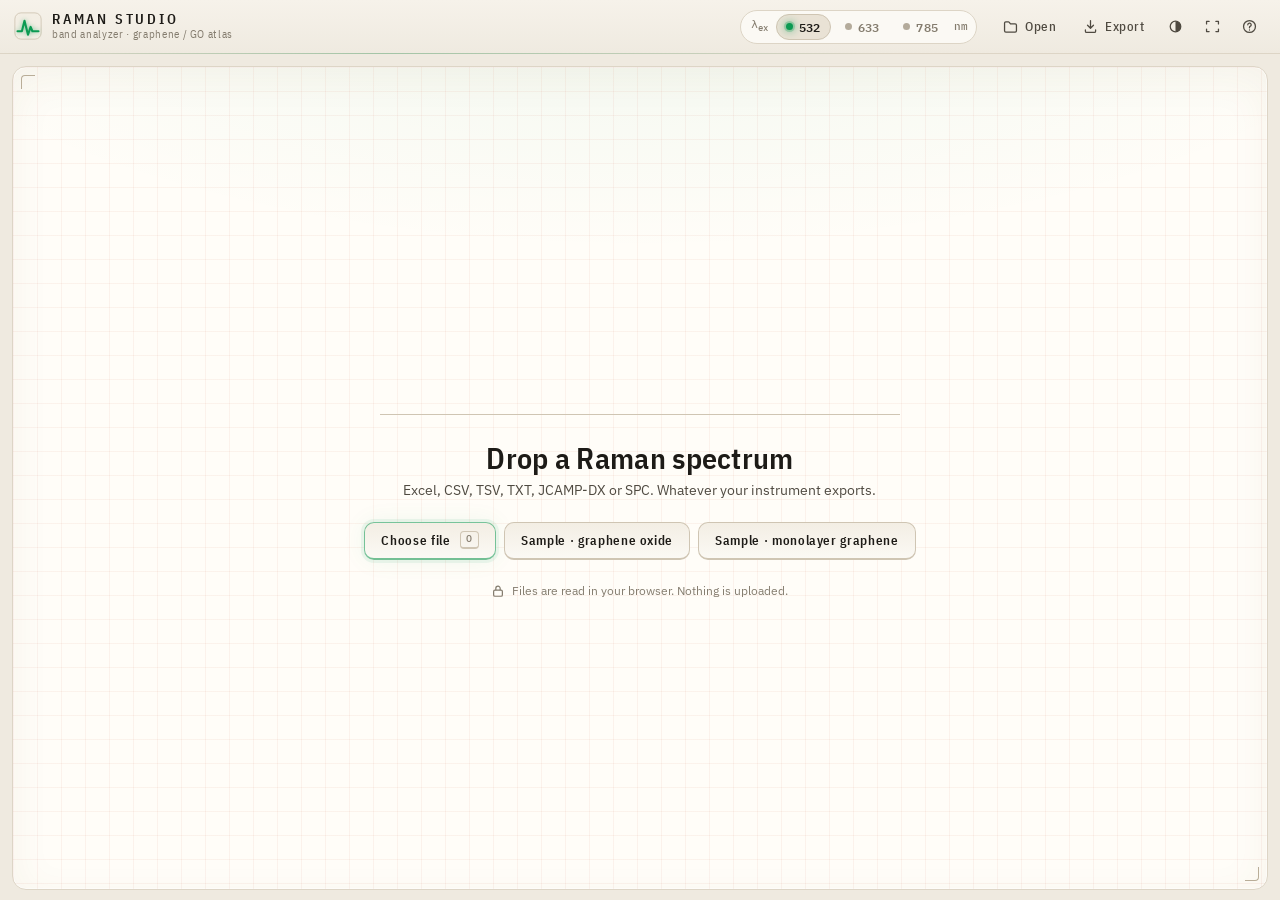
==== index.html @ 3c41d23c "Add the instrument UI: plot, signal chain, atlas panels, exports - Canvas traces with an SVG overlay" ====
<!doctype html>
<html lang="en" data-theme="dark" data-laser="532">
<head>
<meta charset="utf-8">
<meta name="viewport" content="width=device-width, initial-scale=1, viewport-fit=cover">
<title>Raman Studio</title>
<meta name="description" content="Drop in a Raman spectrum, clean it, detect peaks and label them from the graphene / graphene-oxide band atlas. Runs entirely in your browser.">
<meta name="theme-color" content="#07090c">
<link rel="icon" href="data:image/svg+xml,%3Csvg xmlns='http://www.w3.org/2000/svg' viewBox='0 0 32 32'%3E%3Crect width='32' height='32' rx='7' fill='%2307090c'/%3E%3Cpath d='M4 22h5l3-12 4 16 3-9 2 5h7' fill='none' stroke='%234dff9a' stroke-width='2.4' stroke-linejoin='round' stroke-linecap='round'/%3E%3C/svg%3E">
<link rel="preconnect" href="https://fonts.googleapis.com">
<link rel="preconnect" href="https://fonts.gstatic.com" crossorigin>
<link rel="stylesheet" href="https://fonts.googleapis.com/css2?family=IBM+Plex+Mono:wght@400;500;600&family=IBM+Plex+Sans+Condensed:wght@400;500;600;700&family=IBM+Plex+Sans:ital,wght@0,400;0,500;0,600;1,400&display=swap">
<link rel="stylesheet" href="css/tokens.css">
<link rel="stylesheet" href="css/app.css">
<link rel="stylesheet" href="css/print.css">
</head>
<body>
<div class="app" id="app">

  <!-- ============ instrument bezel ============ -->
  <header class="bezel">
    <div class="brand">
      <svg class="brand-mark" viewBox="0 0 32 32" aria-hidden="true"><rect x="1" y="1" width="30" height="30" rx="7"/><path d="M4 22h5l3-12 4 16 3-9 2 5h7"/></svg>
      <div class="brand-text"><span class="brand-name">Raman Studio</span><span class="brand-sub">band analyzer · graphene / GO atlas</span></div>
    </div>

    <div class="spectrum-switch" id="spectrumSwitch" hidden>
      <button class="chip" id="spectrumChip" aria-haspopup="listbox" aria-expanded="false">
        <span class="chip-dot"></span><span class="chip-name" id="spectrumName">—</span><span class="chip-count" id="spectrumCount"></span><svg class="chev" viewBox="0 0 10 6"><path d="M1 1l4 4 4-4"/></svg>
      </button>
      <div class="menu" id="spectrumMenu" role="listbox" hidden></div>
    </div>

    <div class="bezel-right">
      <div class="laser" role="radiogroup" aria-label="Excitation laser">
        <span class="laser-cap">λ<sub>ex</sub></span>
        <button class="laser-key" role="radio" data-nm="532" aria-checked="true" title="532 nm (key 1)"><i></i>532</button>
        <button class="laser-key" role="radio" data-nm="633" aria-checked="false" title="633 nm (key 2)"><i></i>633</button>
        <button class="laser-key" role="radio" data-nm="785" aria-checked="false" title="785 nm (key 3)"><i></i>785</button>
        <span class="laser-unit">nm</span>
      </div>
      <div class="tools">
        <button class="tool" id="bOpen" title="Open file (O)"><svg viewBox="0 0 20 20"><path d="M3 6.5V15a1.5 1.5 0 0 0 1.5 1.5h11A1.5 1.5 0 0 0 17 15V8.5A1.5 1.5 0 0 0 15.5 7H10L8.3 4.8a1 1 0 0 0-.8-.3H4.5A1.5 1.5 0 0 0 3 6z"/></svg><span>Open</span></button>
        <div class="tool-wrap">
          <button class="tool" id="bExport" aria-haspopup="menu" aria-expanded="false" title="Export"><svg viewBox="0 0 20 20"><path d="M10 3v9m0 0l-3.5-3.5M10 12l3.5-3.5M4 14v1.5A1.5 1.5 0 0 0 5.5 17h9a1.5 1.5 0 0 0 1.5-1.5V14"/></svg><span>Export</span></button>
          <div class="menu menu-right" id="exportMenu" role="menu" hidden>
            <button role="menuitem" data-export="png">Figure · PNG <kbd>3×</kbd></button>
            <button role="menuitem" data-export="svg">Figure · SVG <kbd>vector</kbd></button>
            <hr>
            <button role="menuitem" data-export="peaks">Peak table · CSV</button>
            <button role="menuitem" data-export="fit">Fit parameters · CSV</button>
            <button role="menuitem" data-export="spectrum">Processed spectrum · CSV</button>
            <hr>
            <button role="menuitem" data-export="report">Printable report…</button>
            <button role="menuitem" data-export="project">Save project · JSON <kbd>Ctrl S</kbd></button>
            <button role="menuitem" data-export="openproject">Open project…</button>
          </div>
        </div>
        <button class="tool icon" id="bTheme" title="Light / dark (T)"><svg viewBox="0 0 20 20"><circle cx="10" cy="10" r="6.2"/><path d="M10 3.8a6.2 6.2 0 0 1 0 12.4z" class="fill"/></svg></button>
        <button class="tool icon" id="bPresent" title="Presentation mode (P)"><svg viewBox="0 0 20 20"><path d="M3 7V4h3M17 7V4h-3M3 13v3h3M17 13v3h-3"/></svg></button>
        <button class="tool icon" id="bHelp" title="Keyboard shortcuts (?)"><svg viewBox="0 0 20 20"><circle cx="10" cy="10" r="7"/><path d="M8 8a2 2 0 1 1 2.7 1.9c-.5.2-.7.6-.7 1.1v.5M10 14v.2"/></svg></button>
      </div>
    </div>
  </header>

  <!-- ============ main stage ============ -->
  <main class="stage">
    <section class="scope" id="scope" aria-label="Spectrum plot">
      <div class="scope-frame">
        <div class="readout" id="readout" aria-live="off">
          <span class="ro-k">x</span><span class="ro-v" id="roX">—</span><span class="ro-u">cm⁻¹</span>
          <span class="ro-sep"></span>
          <span class="ro-k">y</span><span class="ro-v" id="roY">—</span>
          <span class="ro-sep"></span>
          <span class="ro-band" id="roBand"></span>
        </div>
        <div class="view-modes" id="viewModes" hidden>
          <div class="seg" role="radiogroup" aria-label="Trace view">
            <button data-display="processed" aria-checked="true" role="radio" title="Processed spectrum">Processed</button>
            <button data-display="raw" aria-checked="false" role="radio" title="Raw spectrum with baseline and removed spikes (B)">Raw + baseline</button>
            <button data-display="both" aria-checked="false" role="radio" title="Raw and processed, stacked (C)">Compare</button>
          </div>
          <div class="seg" id="stackModes" role="radiogroup" aria-label="Multiple spectra" hidden>
            <button data-stack="single" aria-checked="true" role="radio">Single</button>
            <button data-stack="overlay" aria-checked="false" role="radio">Overlay</button>
            <button data-stack="stacked" aria-checked="false" role="radio">Stacked</button>
          </div>
        </div>
        <div class="plot-host" id="plotHost"></div>
        <div class="minimap-host" id="minimapHost" hidden></div>

        <!-- empty state / drop zone -->
        <div class="dropzone" id="dropzone">
          <div class="dz-inner">
            <div class="dz-beam" aria-hidden="true"><span></span></div>
            <h1 class="dz-title">Drop a Raman spectrum</h1>
            <p class="dz-sub">Excel, CSV, TSV, TXT, JCAMP-DX or SPC. Whatever your instrument exports.</p>
            <div class="dz-actions">
              <button class="key key-primary" id="dzOpen">Choose file<kbd>O</kbd></button>
              <button class="key" id="dzSampleGO">Sample · graphene oxide</button>
              <button class="key" id="dzSampleMono">Sample · monolayer graphene</button>
            </div>
            <p class="dz-privacy"><svg viewBox="0 0 16 16" aria-hidden="true"><rect x="3" y="7" width="10" height="7" rx="1.5"/><path d="M5.5 7V5a2.5 2.5 0 0 1 5 0v2"/></svg>Files are read in your browser. Nothing is uploaded.</p>
          </div>
        </div>
        <div class="drop-veil" id="dropVeil" hidden><div>Release to load spectrum</div></div>
        <div class="busy" id="busy" hidden><span></span><em id="busyText">Working…</em></div>
      </div>

      <!-- signal chain -->
      <nav class="chain" id="chain" aria-label="Processing chain" hidden></nav>
    </section>

    <!-- ============ side deck ============ -->
    <aside class="deck" id="deck" hidden>
      <div class="deck-tabs" role="tablist">
        <button role="tab" data-tab="peaks" aria-selected="true">Peaks</button>
        <button role="tab" data-tab="ratios" aria-selected="false">Ratios</button>
        <button role="tab" data-tab="read" aria-selected="false">Read</button>
        <button role="tab" data-tab="fit" aria-selected="false">Fit</button>
        <button role="tab" data-tab="band" aria-selected="false">Band</button>
      </div>
      <div class="deck-body">
        <section class="pane" data-pane="peaks" id="panePeaks"></section>
        <section class="pane" data-pane="ratios" id="paneRatios" hidden></section>
        <section class="pane" data-pane="read" id="paneRead" hidden></section>
        <section class="pane" data-pane="fit" id="paneFit" hidden></section>
        <section class="pane" data-pane="band" id="paneBand" hidden></section>
      </div>
    </aside>
  </main>

  <!-- presentation caption -->
  <div class="caption" id="caption" hidden></div>
</div>

<!-- dialogs -->
<dialog class="dialog" id="mapDialog" aria-labelledby="mapTitle"></dialog>
<dialog class="dialog" id="helpDialog" aria-labelledby="helpTitle"></dialog>
<div class="toast" id="toast" role="status" aria-live="polite"></div>

<!-- printable report (hidden on screen) -->
<article class="report" id="report" aria-hidden="true"></article>

<input type="file" id="fileInput" accept=".csv,.tsv,.txt,.dat,.asc,.xlsx,.xls,.jdx,.dx,.jcamp,.spc" multiple hidden>
<input type="file" id="projectInput" accept=".json" hidden>
<noscript><p style="padding:2rem;font:16px system-ui">Raman Studio needs JavaScript.</p></noscript>
<script type="module" src="js/main.js"></script>
</body>
</html>
---- css/tokens.css ----
/* Raman Studio — design tokens.
   Two themes: "phosphor" (dark, default) and "chart recorder" (light, paper).
   The accent colour follows the selected excitation laser, so the whole
   instrument visibly re-tunes when you switch lines: 532 green, 633 HeNe red,
   785 near-IR (invisible, so shown as crimson). */

:root {
  --font-ui: "IBM Plex Sans Condensed", "Roboto Condensed", "Arial Narrow", system-ui, sans-serif;
  --font-body: "IBM Plex Sans", system-ui, -apple-system, "Segoe UI", Roboto, sans-serif;
  --font-mono: "IBM Plex Mono", ui-monospace, "Cascadia Mono", Consolas, monospace;

  --scale: 1;                 /* presentation mode raises this */
  --radius: 10px;
  --radius-s: 6px;
  --ease: cubic-bezier(.2, .7, .2, 1);
  --ease-snap: cubic-bezier(.3, 1.4, .5, 1);

  /* laser lines (dark theme values) */
  --l532: #4dff9a;
  --l633: #ff5b3a;
  --l785: #ff3f86;
}

/* ---------- phosphor (dark) ---------- */
:root, :root[data-theme="dark"] {
  color-scheme: dark;
  --bg: #07090c;
  --bezel: #0b0e13;
  --panel: #0e1218;
  --panel-2: #131922;
  --panel-3: #1a222d;
  --scope: #05070a;
  --line: #1c2430;
  --line-2: #273241;
  --line-3: #364457;
  --ink: #e7edf3;
  --ink-2: #a3b0bd;
  --ink-3: #66727f;
  --ink-4: #3e4955;
  --grid-major: rgba(160, 185, 210, .085);
  --grid-minor: rgba(160, 185, 210, .035);
  --axis: #4a5767;
  --tick-text: #7b8896;
  --raw: #7f8b98;
  --baseline: #c6a15b;
  --spike: #ff4f6d;
  --fit: #ffc35a;          /* deconvolution-resolved bands */
  --fit-env: #f2f5f8;      /* fit envelope */
  --unassigned: #8b97a4;
  --region: #5fd3c4;       /* non-lattice regions (sp³ C–H) */
  --ok: #45d39a;
  --warn: #ffb547;
  --bad: #ff5f6d;
  --shadow: 0 10px 40px rgba(0, 0, 0, .55), 0 1px 0 rgba(255, 255, 255, .03) inset;
  --glass: rgba(11, 14, 19, .82);
}

/* ---------- chart recorder (light) ---------- */
:root[data-theme="light"] {
  color-scheme: light;
  --l532: #0b9a52;
  --l633: #d63a1c;
  --l785: #c4155b;
  --bg: #efeae0;
  --bezel: #f6f2ea;
  --panel: #fbf9f4;
  --panel-2: #f3eee4;
  --panel-3: #e9e2d5;
  --scope: #fffdf8;
  --line: #ddd5c6;
  --line-2: #cfc5b3;
  --line-3: #b9ad98;
  --ink: #1d1b17;
  --ink-2: #4f4a41;
  --ink-3: #847c6e;
  --ink-4: #b4ab9b;
  --grid-major: rgba(205, 95, 70, .16);   /* recorder-paper red grid */
  --grid-minor: rgba(205, 95, 70, .065);
  --axis: #6f6658;
  --tick-text: #6f6658;
  --raw: #8c8476;
  --baseline: #a8741b;
  --spike: #d81b45;
  --fit: #b86e00;
  --fit-env: #1d1b17;
  --unassigned: #7a7366;
  --region: #0f8b7d;
  --ok: #138a5a;
  --warn: #b26a00;
  --bad: #c62839;
  --shadow: 0 10px 30px rgba(60, 45, 20, .14), 0 1px 0 rgba(255, 255, 255, .6) inset;
  --glass: rgba(251, 249, 244, .88);
}

/* the active laser line → accent */
:root[data-laser="532"] { --laser: var(--l532); }
:root[data-laser="633"] { --laser: var(--l633); }
:root[data-laser="785"] { --laser: var(--l785); }
:root {
  --laser-soft: color-mix(in srgb, var(--laser) 16%, transparent);
  --laser-faint: color-mix(in srgb, var(--laser) 7%, transparent);
  --laser-line: color-mix(in srgb, var(--laser) 55%, transparent);
  --laser-ink: color-mix(in srgb, var(--laser) 78%, var(--ink));
}

/* presentation: projector-grade contrast and size */
:root.present {
  --scale: 1.45;
  --bg: #000;
  --scope: #000;
  --grid-major: rgba(200, 215, 230, .12);
  --grid-minor: rgba(200, 215, 230, .045);
  --ink-2: #c8d2dc;
  --tick-text: #b4c0cc;
}
:root.present[data-theme="light"] {
  --bg: #fff;
  --scope: #fff;
  --grid-major: rgba(205, 95, 70, .2);
  --ink-2: #2b2822;
  --tick-text: #2b2822;
}
---- css/app.css ----
/* Raman Studio — layout and components. */

*, *::before, *::after { box-sizing: border-box; }
html, body { height: 100%; margin: 0; }
body {
  background: var(--bg);
  color: var(--ink);
  font: calc(13px * var(--scale)) / 1.45 var(--font-body);
  -webkit-font-smoothing: antialiased;
  overflow: hidden;
}
button, input, select, textarea { font: inherit; color: inherit; }
button { cursor: pointer; }
[hidden] { display: none !important; }
kbd {
  font: 500 10px/1 var(--font-mono);
  padding: 2px 5px 3px;
  border: 1px solid var(--line-2);
  border-bottom-width: 2px;
  border-radius: 4px;
  color: var(--ink-3);
  background: var(--panel-2);
}
svg { display: block; }
:focus-visible { outline: 2px solid var(--laser); outline-offset: 2px; }
::selection { background: var(--laser-soft); }

.app {
  height: 100dvh;
  display: grid;
  grid-template-rows: auto 1fr;
  min-height: 0;
}

/* ===================== bezel (top bar) ===================== */
.bezel {
  display: flex;
  align-items: center;
  gap: 18px;
  padding: 0 14px;
  height: calc(54px * var(--scale));
  background: linear-gradient(180deg, var(--bezel), var(--bg));
  border-bottom: 1px solid var(--line);
  position: relative;
  z-index: 20;
}
.bezel::after { /* hairline glint, like a machined edge */
  content: ""; position: absolute; left: 0; right: 0; bottom: -1px; height: 1px;
  background: linear-gradient(90deg, transparent, var(--laser-line) 30%, transparent 70%);
  opacity: .5;
}
.brand { display: flex; align-items: center; gap: 10px; min-width: 0; }
.brand-mark { width: calc(28px * var(--scale)); height: calc(28px * var(--scale)); flex: none; }
.brand-mark rect { fill: var(--panel-2); stroke: var(--line-2); }
.brand-mark path { fill: none; stroke: var(--laser); stroke-width: 2.4; stroke-linejoin: round; stroke-linecap: round;
  filter: drop-shadow(0 0 3px var(--laser-line)); transition: stroke .4s var(--ease); }
.brand-text { display: flex; flex-direction: column; line-height: 1.1; min-width: 0; }
.brand-name { font: 600 calc(14px * var(--scale)) / 1.1 var(--font-ui); letter-spacing: .2em; text-transform: uppercase; }
.brand-sub { font: 400 calc(11px * var(--scale)) / 1.2 var(--font-ui); color: var(--ink-3); letter-spacing: .06em; white-space: nowrap; }

.spectrum-switch { position: relative; min-width: 0; flex: 0 1 auto; }
.chip {
  display: flex; align-items: center; gap: 8px; max-width: 44vw;
  height: 32px; padding: 0 10px 0 12px;
  border: 1px solid var(--line-2); border-radius: 999px;
  background: var(--panel); color: var(--ink);
  font: 500 12.5px/1 var(--font-ui); letter-spacing: .02em;
}
.chip:hover { border-color: var(--line-3); }
.chip-dot { width: 7px; height: 7px; border-radius: 50%; background: var(--laser); box-shadow: 0 0 8px var(--laser); flex: none; }
.chip-name { overflow: hidden; text-overflow: ellipsis; white-space: nowrap; }
.chip-count { color: var(--ink-3); font-family: var(--font-mono); font-size: 11px; }
.chev { width: 10px; height: 6px; fill: none; stroke: var(--ink-3); stroke-width: 1.5; flex: none; }

.bezel-right { margin-left: auto; display: flex; align-items: center; gap: 14px; }

/* laser selector: three keys with LEDs */
.laser {
  display: flex; align-items: center; gap: 4px;
  padding: 3px 8px 3px 10px; height: 34px;
  border: 1px solid var(--line); border-radius: 999px; background: var(--panel);
}
.laser-cap, .laser-unit { font: 500 11px/1 var(--font-mono); color: var(--ink-3); }
.laser-cap { margin-right: 4px; }
.laser-unit { margin-left: 2px; }
.laser-key {
  display: inline-flex; align-items: center; gap: 6px;
  height: 26px; padding: 0 9px; border: 1px solid transparent; border-radius: 999px;
  background: transparent; color: var(--ink-3);
  font: 600 12px/1 var(--font-mono); letter-spacing: .02em;
  transition: color .2s, background .2s, border-color .2s;
}
.laser-key i { width: 7px; height: 7px; border-radius: 50%; background: var(--ink-4); transition: background .3s, box-shadow .3s; }
.laser-key[data-nm="532"] { --k: var(--l532); }
.laser-key[data-nm="633"] { --k: var(--l633); }
.laser-key[data-nm="785"] { --k: var(--l785); }
.laser-key:hover { color: var(--ink); }
.laser-key[aria-checked="true"] { color: var(--ink); background: var(--panel-3); border-color: var(--line-2); }
.laser-key[aria-checked="true"] i { background: var(--k); box-shadow: 0 0 0 2px color-mix(in srgb, var(--k) 25%, transparent), 0 0 10px var(--k); }

.tools { display: flex; align-items: center; gap: 4px; }
.tool-wrap { position: relative; }
.tool {
  display: inline-flex; align-items: center; gap: 6px; height: 32px; padding: 0 10px;
  border: 1px solid transparent; border-radius: 8px; background: transparent; color: var(--ink-2);
  font: 500 12.5px/1 var(--font-ui); letter-spacing: .04em;
}
.tool svg { width: 17px; height: 17px; fill: none; stroke: currentColor; stroke-width: 1.5; stroke-linecap: round; stroke-linejoin: round; }
.tool svg .fill { fill: currentColor; stroke: none; }
.tool:hover { color: var(--ink); background: var(--panel-2); border-color: var(--line); }
.tool.icon { padding: 0 7px; }
.tool[aria-pressed="true"] { color: var(--laser); }

.menu {
  position: absolute; top: calc(100% + 6px); left: 0; min-width: 240px; z-index: 50;
  padding: 6px; border: 1px solid var(--line-2); border-radius: 12px;
  background: var(--glass); backdrop-filter: blur(14px) saturate(1.2);
  box-shadow: var(--shadow);
  animation: pop .16s var(--ease);
}
.menu-right { left: auto; right: 0; }
.menu button {
  display: flex; align-items: center; justify-content: space-between; gap: 18px; width: 100%;
  padding: 8px 10px; border: 0; border-radius: 7px; background: transparent; text-align: left;
  font: 500 12.5px/1.2 var(--font-ui); letter-spacing: .02em; color: var(--ink);
}
.menu button:hover, .menu button:focus-visible { background: var(--panel-3); outline: none; }
.menu button[aria-selected="true"] { color: var(--laser); }
.menu button .sub { color: var(--ink-3); font: 400 11px var(--font-mono); }
.menu hr { border: 0; border-top: 1px solid var(--line); margin: 5px 4px; }
@keyframes pop { from { opacity: 0; transform: translateY(-4px) scale(.98); } }

/* ===================== stage ===================== */
.stage {
  display: grid;
  grid-template-columns: minmax(0, 1fr) minmax(330px, 400px);
  min-height: 0;
}
.stage:has(.deck[hidden]) { grid-template-columns: minmax(0, 1fr); }

.scope { display: flex; flex-direction: column; min-width: 0; min-height: 0; padding: 12px 12px 10px; gap: 10px; }
.scope-frame {
  position: relative; flex: 1; min-height: 260px;
  border: 1px solid var(--line); border-radius: 14px;
  background:
    radial-gradient(1200px 500px at 50% -20%, var(--laser-faint), transparent 70%),
    var(--scope);
  box-shadow: inset 0 0 0 1px rgba(255, 255, 255, .015), inset 0 30px 80px rgba(0, 0, 0, .25);
  overflow: hidden;
}
:root[data-theme="light"] .scope-frame { box-shadow: inset 0 0 0 1px rgba(255, 255, 255, .5), inset 0 10px 40px rgba(120, 90, 40, .06); }
/* viewfinder corner brackets */
.scope-frame::before, .scope-frame::after {
  content: ""; position: absolute; width: 14px; height: 14px; pointer-events: none; z-index: 3;
  border: 1.5px solid var(--line-3);
}
.scope-frame::before { top: 8px; left: 8px; border-right: 0; border-bottom: 0; border-top-left-radius: 4px; }
.scope-frame::after { bottom: 8px; right: 8px; border-left: 0; border-top: 0; border-bottom-right-radius: 4px; }

.plot-host { position: absolute; inset: 0; }
.plot-host canvas, .plot-host svg.overlay { position: absolute; inset: 0; width: 100%; height: 100%; }
.plot-host svg.overlay { overflow: visible; }
.plot-host.grab { cursor: grabbing; }

.readout {
  position: absolute; top: 12px; left: 64px; z-index: 4;
  display: flex; align-items: baseline; gap: 6px;
  padding: 5px 10px; border: 1px solid var(--line); border-radius: 8px;
  background: var(--glass); backdrop-filter: blur(8px);
  font: 500 calc(11.5px * var(--scale)) / 1 var(--font-mono); color: var(--ink-2);
  pointer-events: none; transition: opacity .2s;
}
.readout .ro-k { color: var(--ink-3); text-transform: uppercase; font-size: .85em; }
.readout .ro-v { color: var(--ink); min-width: 6ch; text-align: right; font-variant-numeric: tabular-nums; }
.readout .ro-u { color: var(--ink-3); }
.readout .ro-sep { width: 1px; align-self: stretch; background: var(--line-2); margin: 0 4px; }
.readout .ro-band { color: var(--laser-ink); font-family: var(--font-ui); font-weight: 600; letter-spacing: .04em; }
.readout .ro-band:empty { display: none; }
.readout:has(.ro-band:empty) .ro-sep:last-of-type { display: none; }

.view-modes { position: absolute; top: 10px; right: 12px; z-index: 4; display: flex; gap: 8px; }
.seg {
  display: flex; padding: 3px; gap: 2px;
  border: 1px solid var(--line); border-radius: 9px; background: var(--glass); backdrop-filter: blur(8px);
}
.seg button {
  border: 0; background: transparent; color: var(--ink-3);
  padding: 4px 9px; border-radius: 6px;
  font: 500 calc(11.5px * var(--scale)) / 1.1 var(--font-ui); letter-spacing: .04em;
}
.seg button:hover { color: var(--ink); }
.seg button[aria-checked="true"] { background: var(--panel-3); color: var(--ink); box-shadow: inset 0 -1.5px 0 var(--laser); }

.minimap-host {
  position: absolute; left: 64px; right: 18px; bottom: 6px; height: 26px; z-index: 4;
  border-radius: 6px; overflow: hidden;
}
.minimap-host canvas { width: 100%; height: 100%; display: block; cursor: pointer; }

/* ---------- empty state ---------- */
.dropzone {
  position: absolute; inset: 0; z-index: 5; display: grid; place-items: center; padding: 24px;
  background:
    linear-gradient(var(--grid-minor) 1px, transparent 1px) 0 0 / 24px 24px,
    linear-gradient(90deg, var(--grid-minor) 1px, transparent 1px) 0 0 / 24px 24px;
}
.dz-inner { text-align: center; max-width: 620px; }
.dz-beam { position: relative; height: 70px; margin: 0 auto 18px; width: min(520px, 80vw); }
.dz-beam::before { /* baseline */
  content: ""; position: absolute; left: 0; right: 0; bottom: 8px; height: 1px; background: var(--line-2);
}
.dz-beam span {
  position: absolute; inset: 0;
  background: var(--laser);
  -webkit-mask: url("data:image/svg+xml,%3Csvg xmlns='http://www.w3.org/2000/svg' viewBox='0 0 520 70' preserveAspectRatio='none'%3E%3Cpath d='M0 62 L60 61 L95 58 C110 56 116 30 122 30 C128 30 134 56 150 58 L190 57 C205 56 212 6 222 6 C232 6 238 56 252 57 L268 50 C276 46 280 40 284 40 C288 40 292 50 300 54 L360 58 C380 58 388 22 398 22 C408 22 416 58 436 59 L520 61' fill='none' stroke='black' stroke-width='2'/%3E%3C/svg%3E") center / 100% 100% no-repeat;
          mask: url("data:image/svg+xml,%3Csvg xmlns='http://www.w3.org/2000/svg' viewBox='0 0 520 70' preserveAspectRatio='none'%3E%3Cpath d='M0 62 L60 61 L95 58 C110 56 116 30 122 30 C128 30 134 56 150 58 L190 57 C205 56 212 6 222 6 C232 6 238 56 252 57 L268 50 C276 46 280 40 284 40 C288 40 292 50 300 54 L360 58 C380 58 388 22 398 22 C408 22 416 58 436 59 L520 61' fill='none' stroke='black' stroke-width='2'/%3E%3C/svg%3E") center / 100% 100% no-repeat;
  filter: drop-shadow(0 0 6px var(--laser));
  clip-path: inset(0 100% 0 0);
  animation: beam 3.2s var(--ease) infinite;
}
@keyframes beam {
  0% { clip-path: inset(0 100% 0 0); opacity: 1; }
  55% { clip-path: inset(0 0 0 0); opacity: 1; }
  85% { clip-path: inset(0 0 0 0); opacity: 0; }
  100% { clip-path: inset(0 100% 0 0); opacity: 0; }
}
.dz-title { margin: 0 0 6px; font: 600 calc(30px * var(--scale)) / 1.1 var(--font-ui); letter-spacing: .01em; }
.dz-sub { margin: 0 0 22px; color: var(--ink-2); font-size: calc(14px * var(--scale)); }
.dz-actions { display: flex; flex-wrap: wrap; gap: 8px; justify-content: center; }
.dz-privacy { margin: 22px 0 0; display: inline-flex; align-items: center; gap: 7px; color: var(--ink-3); font-size: 12px; }
.dz-privacy svg { width: 14px; height: 14px; fill: none; stroke: currentColor; stroke-width: 1.4; }

.key {
  display: inline-flex; align-items: center; gap: 10px;
  height: 38px; padding: 0 16px; border-radius: 10px;
  border: 1px solid var(--line-2); border-bottom-width: 2px;
  background: linear-gradient(180deg, var(--panel-2), var(--panel));
  color: var(--ink); font: 600 13px/1 var(--font-ui); letter-spacing: .05em;
  transition: transform .08s, border-color .2s, box-shadow .2s;
}
.key:hover { border-color: var(--line-3); }
.key:active { transform: translateY(1px); border-bottom-width: 1px; }
.key-primary { border-color: var(--laser-line); box-shadow: 0 0 0 3px var(--laser-faint), 0 0 24px var(--laser-faint); }
.key-primary:hover { border-color: var(--laser); }
.key kbd { background: transparent; }

.drop-veil {
  position: absolute; inset: 0; z-index: 30; display: grid; place-items: center;
  background: color-mix(in srgb, var(--scope) 70%, transparent);
  border: 2px dashed var(--laser); border-radius: 14px;
  font: 600 18px var(--font-ui); letter-spacing: .08em; text-transform: uppercase; color: var(--laser);
  backdrop-filter: blur(3px);
}
.busy {
  position: absolute; left: 50%; bottom: 46px; transform: translateX(-50%); z-index: 6;
  display: flex; align-items: center; gap: 10px; padding: 8px 14px;
  border: 1px solid var(--line-2); border-radius: 999px; background: var(--glass); backdrop-filter: blur(8px);
  font: 500 12px var(--font-ui); letter-spacing: .05em; color: var(--ink-2);
}
.busy span { width: 14px; height: 14px; border-radius: 50%; border: 2px solid var(--line-3); border-top-color: var(--laser); animation: spin .8s linear infinite; }
.busy em { font-style: normal; }
@keyframes spin { to { transform: rotate(360deg); } }

/* ===================== signal chain ===================== */
.chain {
  display: flex; flex-wrap: wrap; align-items: stretch; row-gap: 8px;
  padding-bottom: 2px;
}
.mod {
  position: relative; flex: 0 0 auto; min-width: 92px;
  display: flex; flex-direction: column; gap: 5px;
  padding: 8px 11px 9px; border: 1px solid var(--line); border-radius: 10px;
  background: linear-gradient(180deg, var(--panel), var(--bezel));
  text-align: left;
  transition: border-color .2s, background .2s;
}
.mod:hover { border-color: var(--line-3); }
.mod.open { border-color: var(--laser-line); }
.mod-head { display: flex; align-items: center; gap: 7px; }
.led {
  width: 18px; height: 10px; border-radius: 6px; border: 1px solid var(--line-3); padding: 0;
  background: var(--panel-3); position: relative; flex: none;
  transition: background .2s, border-color .2s;
}
.led::after {
  content: ""; position: absolute; top: 1px; left: 1px; width: 6px; height: 6px; border-radius: 50%;
  background: var(--ink-3); transition: transform .2s var(--ease), background .2s, box-shadow .2s;
}
.led[aria-pressed="true"] { border-color: var(--laser-line); background: var(--laser-soft); }
.led[aria-pressed="true"]::after { transform: translateX(8px); background: var(--laser); box-shadow: 0 0 6px var(--laser); }
.led[disabled] { opacity: .35; cursor: default; }
.mod-name {
  border: 0; background: none; padding: 0; color: var(--ink);
  font: 600 calc(11px * var(--scale)) / 1 var(--font-ui); letter-spacing: .16em; text-transform: uppercase;
}
.mod-val {
  border: 0; background: none; padding: 0; text-align: left; color: var(--ink-3);
  font: 500 calc(11px * var(--scale)) / 1.2 var(--font-mono); white-space: nowrap;
}
.mod-val:hover { color: var(--ink); }
.mod.off .mod-name { color: var(--ink-3); }
.mod .stat { color: var(--laser-ink); }
.wire { flex: 0 0 14px; align-self: center; height: 10px; position: relative; }
.wire::before { content: ""; position: absolute; left: 0; right: 4px; top: 50%; height: 1px; background: var(--line-3); }
.wire::after { content: ""; position: absolute; right: 2px; top: calc(50% - 3px); border: 3px solid transparent; border-left: 4px solid var(--line-3); border-right: 0; }

.mod-detect { min-width: 168px; }
.mod-detect input[type="range"] { width: 100%; }
.mod-fire {
  flex: 0 0 auto; margin-left: auto; align-self: stretch; min-height: 54px;
  display: flex; flex-direction: column; justify-content: center; gap: 3px;
  padding: 0 16px; border-radius: 10px;
  border: 1px solid var(--laser-line); border-bottom-width: 3px;
  background: linear-gradient(180deg, var(--panel-2), var(--panel));
  color: var(--ink); text-align: left;
  box-shadow: 0 0 0 3px var(--laser-faint);
  transition: transform .08s, box-shadow .2s;
}
.mod-fire:hover { box-shadow: 0 0 0 3px var(--laser-soft), 0 0 28px var(--laser-faint); }
.mod-fire:active { transform: translateY(2px); border-bottom-width: 1px; }
.mod-fire b { font: 700 calc(12px * var(--scale)) / 1 var(--font-ui); letter-spacing: .18em; text-transform: uppercase; }
.mod-fire span { font: 500 10.5px/1.2 var(--font-mono); color: var(--ink-3); }
.mod-fire[disabled] { opacity: .45; cursor: default; box-shadow: none; }

/* parameter popover for chain modules */
.pop {
  position: fixed; z-index: 60; width: 300px; padding: 14px 14px 12px;
  border: 1px solid var(--line-2); border-radius: 12px;
  background: var(--glass); backdrop-filter: blur(16px) saturate(1.2);
  box-shadow: var(--shadow); animation: pop .16s var(--ease);
}
.pop h3 { margin: 0 0 10px; font: 600 11px/1 var(--font-ui); letter-spacing: .16em; text-transform: uppercase; color: var(--ink-2); }
.pop p.hint { margin: 10px 0 0; font-size: 11.5px; color: var(--ink-3); line-height: 1.45; }
.field { display: grid; grid-template-columns: 96px 1fr auto; align-items: center; gap: 8px; margin: 7px 0; }
.field > label { font: 500 11.5px var(--font-ui); letter-spacing: .03em; color: var(--ink-2); }
.field output, .field .num { font: 500 11.5px var(--font-mono); color: var(--ink); min-width: 5ch; text-align: right; }
.field select, .field input[type="number"] {
  grid-column: 2 / 4; height: 28px; padding: 0 8px; border: 1px solid var(--line-2); border-radius: 7px; background: var(--panel);
}
input[type="range"] {
  -webkit-appearance: none; appearance: none; height: 18px; background: transparent; margin: 0;
}
input[type="range"]::-webkit-slider-runnable-track { height: 3px; border-radius: 3px; background: linear-gradient(90deg, var(--laser) var(--p, 50%), var(--line-2) var(--p, 50%)); }
input[type="range"]::-moz-range-track { height: 3px; border-radius: 3px; background: var(--line-2); }
input[type="range"]::-moz-range-progress { height: 3px; border-radius: 3px; background: var(--laser); }
input[type="range"]::-webkit-slider-thumb {
  -webkit-appearance: none; width: 14px; height: 14px; margin-top: -5.5px; border-radius: 50%;
  background: var(--panel); border: 2px solid var(--laser); box-shadow: 0 0 8px var(--laser-line);
}
input[type="range"]::-moz-range-thumb { width: 12px; height: 12px; border-radius: 50%; background: var(--panel); border: 2px solid var(--laser); }

/* ===================== deck (side panel) ===================== */
.deck {
  display: flex; flex-direction: column; min-height: 0; min-width: 0;
  border-left: 1px solid var(--line); background: var(--bezel);
}
.deck-tabs { display: flex; gap: 2px; padding: 10px 10px 0; border-bottom: 1px solid var(--line); }
.deck-tabs button {
  flex: 1; border: 0; background: none; color: var(--ink-3); padding: 8px 4px 10px;
  font: 600 calc(11px * var(--scale)) / 1 var(--font-ui); letter-spacing: .14em; text-transform: uppercase;
  border-bottom: 2px solid transparent; margin-bottom: -1px;
}
.deck-tabs button:hover { color: var(--ink); }
.deck-tabs button[aria-selected="true"] { color: var(--ink); border-bottom-color: var(--laser); }
.deck-tabs button .badge { display: inline-block; min-width: 16px; margin-left: 5px; padding: 1px 4px; border-radius: 8px; background: var(--panel-3); color: var(--ink-2); font: 500 9.5px/1.3 var(--font-mono); letter-spacing: 0; }
.deck-body { flex: 1; overflow: auto; min-height: 0; scrollbar-width: thin; }
.pane { padding: 14px 14px 28px; }

.pane-head { display: flex; align-items: baseline; justify-content: space-between; gap: 10px; margin: 2px 0 12px; }
.pane-title { margin: 0; font: 600 calc(12px * var(--scale)) / 1.2 var(--font-ui); letter-spacing: .14em; text-transform: uppercase; color: var(--ink-2); }
.pane-meta { font: 500 11px var(--font-mono); color: var(--ink-3); }
.empty { color: var(--ink-3); font-size: 12.5px; padding: 18px 2px; line-height: 1.55; }
.empty b { color: var(--ink-2); }
.btn {
  display: inline-flex; align-items: center; gap: 6px; height: 28px; padding: 0 10px;
  border: 1px solid var(--line-2); border-radius: 7px; background: var(--panel);
  font: 600 11.5px var(--font-ui); letter-spacing: .05em; color: var(--ink);
}
.btn:hover { border-color: var(--line-3); }
.btn.primary { border-color: var(--laser-line); color: var(--laser-ink); }
.btn.ghost { border-color: transparent; background: transparent; color: var(--ink-3); }
.btn.ghost:hover { color: var(--ink); }

/* peak list */
.peaklist { display: flex; flex-direction: column; gap: 4px; }
.prow {
  display: grid; grid-template-columns: 56px 1fr auto; gap: 10px; align-items: center;
  padding: 8px 10px; border: 1px solid transparent; border-radius: 9px; cursor: pointer;
  background: var(--panel);
}
.prow:hover { border-color: var(--line-2); }
.prow.sel { border-color: var(--laser-line); background: var(--laser-faint); }
.ptag {
  justify-self: start; min-width: 44px; text-align: center; padding: 4px 6px; border-radius: 6px;
  font: 600 calc(13px * var(--scale)) / 1 var(--font-ui); letter-spacing: .02em;
  border: 1.5px solid var(--laser); color: var(--ink);
}
.ptag.fit { border-style: dashed; border-color: var(--fit); }
.ptag.unassigned { border-color: var(--unassigned); color: var(--ink-2); }
.ptag.region { border-color: var(--region); color: var(--region); font-style: italic; }
.pinfo { min-width: 0; }
.pinfo .pname { font: 500 12.5px/1.25 var(--font-body); color: var(--ink); white-space: nowrap; overflow: hidden; text-overflow: ellipsis; }
.pinfo .pnums { font: 500 11px/1.4 var(--font-mono); color: var(--ink-3); white-space: nowrap; overflow: hidden; text-overflow: ellipsis; }
.pinfo .pnums b { color: var(--ink-2); font-weight: 500; }
.pside { display: flex; flex-direction: column; align-items: flex-end; gap: 4px; }
.conf { width: 44px; height: 4px; border-radius: 3px; background: var(--line-2); overflow: hidden; }
.conf i { display: block; height: 100%; background: var(--laser); }
.prow .x { opacity: 0; border: 0; background: none; color: var(--ink-3); font: 500 14px/1 var(--font-mono); padding: 0 2px; }
.prow:hover .x { opacity: 1; }
.prow .x:hover { color: var(--bad); }
.tiers { display: flex; gap: 14px; margin: 14px 2px 0; font: 500 11px var(--font-ui); color: var(--ink-3); letter-spacing: .03em; flex-wrap: wrap; }
.tiers span { display: inline-flex; align-items: center; gap: 6px; }
.tiers i { width: 18px; height: 10px; border-radius: 3px; border: 1.5px solid var(--laser); }
.tiers i.fit { border-style: dashed; border-color: var(--fit); }
.tiers i.un { border-color: var(--unassigned); }

/* ratio cards */
.rcard { border: 1px solid var(--line); border-radius: 12px; background: var(--panel); padding: 12px 13px; margin-bottom: 10px; }
.rcard h4 { margin: 0; font: 600 calc(14px * var(--scale)) / 1.2 var(--font-mono); letter-spacing: -.01em; }
.rcard .rt { color: var(--ink-3); font-size: 12px; margin: 2px 0 10px; }
.rvals { display: grid; grid-template-columns: 1fr 1fr; gap: 8px; }
.rval { border: 1px solid var(--line); border-radius: 9px; padding: 8px 10px; background: var(--bezel); }
.rval .k { font: 600 10px/1 var(--font-ui); letter-spacing: .14em; text-transform: uppercase; color: var(--ink-3); }
.rval .v { font: 500 calc(20px * var(--scale)) / 1.2 var(--font-mono); color: var(--ink); margin-top: 5px; font-variant-numeric: tabular-nums; }
.rval .v.na { color: var(--ink-4); font-size: 15px; }
.rval .s { font: 500 10.5px var(--font-mono); color: var(--ink-3); }
.rextra { margin-top: 9px; font-size: 12.5px; color: var(--ink-2); line-height: 1.5; }
.rextra .mono, .mono { font-family: var(--font-mono); font-size: .95em; }
.rextra b { color: var(--ink); }
.rmiss { margin-top: 8px; font-size: 11.5px; color: var(--ink-3); }
details.atlas { margin-top: 9px; border-top: 1px dashed var(--line-2); padding-top: 7px; }
details.atlas summary { cursor: pointer; font: 600 10.5px var(--font-ui); letter-spacing: .14em; text-transform: uppercase; color: var(--ink-3); list-style: none; }
details.atlas summary::before { content: "▸ "; }
details.atlas[open] summary::before { content: "▾ "; }
details.atlas .eq { font: 500 11.5px/1.45 var(--font-mono); background: var(--bezel); border: 1px solid var(--line); border-radius: 7px; padding: 6px 8px; margin: 6px 0; color: var(--ink-2); overflow-x: auto; }
details.atlas p { font-size: 12px; color: var(--ink-2); margin: 6px 0; }

/* read-your-spectrum */
.reading {
  border: 1px solid var(--laser-line); border-radius: 12px; padding: 12px 14px; margin-bottom: 14px;
  background: linear-gradient(180deg, var(--laser-faint), transparent);
}
.reading .k { font: 600 10px/1 var(--font-ui); letter-spacing: .16em; text-transform: uppercase; color: var(--laser-ink); }
.reading .v { margin-top: 6px; font: 500 calc(15px * var(--scale)) / 1.4 var(--font-body); }
.reading .v b { font-weight: 600; }
.steps { display: flex; flex-direction: column; gap: 6px; }
.step { display: grid; grid-template-columns: 26px 1fr; gap: 10px; padding: 10px; border: 1px solid var(--line); border-radius: 10px; background: var(--panel); }
.step .st {
  width: 24px; height: 24px; border-radius: 50%; display: grid; place-items: center;
  font: 700 11px/1 var(--font-mono); border: 1.5px solid var(--line-3); color: var(--ink-3);
}
.step.match .st { border-color: var(--ok); color: var(--ok); background: color-mix(in srgb, var(--ok) 12%, transparent); }
.step.partial .st { border-color: var(--warn); color: var(--warn); }
.step.no .st { border-color: var(--line-3); color: var(--ink-4); }
.step.info .st { border-color: var(--laser-line); color: var(--laser-ink); }
.step.match { border-color: color-mix(in srgb, var(--ok) 40%, var(--line)); }
.step .txt { font-size: 12.5px; line-height: 1.5; color: var(--ink-2); }
.step.no .txt { color: var(--ink-3); }
.step .txt b { color: var(--ink); }
.step .ev { margin: 6px 0 0; padding: 0; list-style: none; }
.step .ev li { font: 500 11.5px/1.5 var(--font-mono); color: var(--ink-2); padding-left: 12px; position: relative; }
.step .ev li::before { content: "›"; position: absolute; left: 0; color: var(--laser-ink); }

/* fit pane */
.fitwin { border: 1px solid var(--line); border-radius: 12px; background: var(--panel); padding: 12px; margin-bottom: 10px; }
.fitwin h4 { margin: 0 0 8px; font: 600 11px var(--font-ui); letter-spacing: .14em; text-transform: uppercase; color: var(--ink-2); display: flex; justify-content: space-between; }
.quality { display: flex; align-items: baseline; gap: 8px; margin-bottom: 8px; }
.quality .v { font: 500 calc(22px * var(--scale)) / 1 var(--font-mono); }
.quality .verdict { font-size: 12px; color: var(--ink-2); }
.quality.good .v { color: var(--ok); } .quality.fair .v { color: var(--warn); } .quality.poor .v { color: var(--bad); }
.kv { display: grid; grid-template-columns: auto 1fr; gap: 2px 12px; font: 500 11.5px/1.5 var(--font-mono); color: var(--ink-3); }
.kv b { color: var(--ink); font-weight: 500; text-align: right; }
.warnline { margin-top: 8px; font-size: 12px; color: var(--warn); line-height: 1.45; }
table.ctab { width: 100%; border-collapse: collapse; margin-top: 10px; font: 500 11px/1.4 var(--font-mono); }
table.ctab th { text-align: right; font: 600 9.5px var(--font-ui); letter-spacing: .12em; text-transform: uppercase; color: var(--ink-3); padding: 4px 4px; border-bottom: 1px solid var(--line); }
table.ctab th:first-child, table.ctab td:first-child { text-align: left; }
table.ctab td { text-align: right; padding: 4px 4px; border-bottom: 1px solid var(--line); color: var(--ink-2); white-space: nowrap; }
table.ctab tr.weak td { color: var(--ink-4); }
table.ctab tr { cursor: pointer; }
table.ctab tr:hover td { background: var(--laser-faint); }
table.ctab .lab { font-family: var(--font-ui); font-weight: 600; color: var(--fit); font-size: 12px; }

/* band (atlas) pane */
.bandhead { display: flex; align-items: flex-start; gap: 14px; margin-bottom: 12px; }
.bandsym {
  min-width: 64px; height: 64px; padding: 0 10px; border-radius: 14px; display: grid; place-items: center;
  border: 2px solid var(--laser); font: 600 calc(26px * var(--scale)) / 1 var(--font-ui);
  box-shadow: 0 0 0 4px var(--laser-faint), 0 0 30px var(--laser-faint);
}
.bandsym.fit { border-style: dashed; border-color: var(--fit); box-shadow: none; }
.bandsym.unassigned { border-color: var(--unassigned); box-shadow: none; color: var(--ink-2); }
.bandsym.region { border-color: var(--region); color: var(--region); box-shadow: none; font-size: 18px; }
.bandname { font: 600 calc(15px * var(--scale)) / 1.3 var(--font-body); }
.badges { display: flex; flex-wrap: wrap; gap: 5px; margin-top: 6px; }
.bdg { font: 500 10.5px/1 var(--font-ui); letter-spacing: .05em; padding: 4px 7px; border-radius: 6px; border: 1px solid var(--line-2); color: var(--ink-2); }
.bdg.first { color: #8fc2ff; } .bdg.second { color: #cfa8ff; }
:root[data-theme="light"] .bdg.first { color: #1d5fae; } :root[data-theme="light"] .bdg.second { color: #6b3fb3; }
.measure { display: grid; grid-template-columns: repeat(3, 1fr); gap: 6px; margin: 12px 0; }
.measure > div { border: 1px solid var(--line); border-radius: 9px; padding: 7px 9px; background: var(--panel); }
.measure .k { font: 600 9.5px/1 var(--font-ui); letter-spacing: .14em; text-transform: uppercase; color: var(--ink-3); }
.measure .v { font: 500 calc(14px * var(--scale)) / 1.3 var(--font-mono); margin-top: 4px; }
.measure .v small { color: var(--ink-3); font-size: 10.5px; }
.bfield { padding: 10px 0; border-top: 1px solid var(--line); }
.bfield .k { font: 600 10px/1 var(--font-ui); letter-spacing: .15em; text-transform: uppercase; color: var(--ink-3); margin-bottom: 6px; }
.bfield .v { font-size: calc(13px * var(--scale)); line-height: 1.55; color: var(--ink-2); }
.bfield .v b { color: var(--ink); }
.bfield .v .mono { background: var(--panel-3); padding: 1px 5px; border-radius: 4px; font-size: 12px; }
.correction { margin-top: 4px; border: 1px solid color-mix(in srgb, var(--bad) 40%, transparent); background: color-mix(in srgb, var(--bad) 7%, transparent); border-radius: 10px; padding: 10px 12px; }
.correction .k { color: var(--bad); }
.refs { display: flex; flex-wrap: wrap; gap: 6px; }
.ref {
  display: inline-block; font: 500 11.5px/1.3 var(--font-ui); letter-spacing: .02em; text-decoration: none;
  padding: 4px 8px; border-radius: 7px; border: 1px solid var(--line-2); color: var(--ink-2); background: var(--panel);
}
a.ref:hover { border-color: var(--laser-line); color: var(--ink); }
.alts { font: 500 11.5px/1.6 var(--font-mono); color: var(--ink-3); }
.alts button { border: 0; background: none; padding: 0; color: var(--laser-ink); font: inherit; text-decoration: underline dotted; }
.source-note { margin-top: 14px; font-size: 11px; color: var(--ink-3); line-height: 1.5; }
.source-note a { color: var(--ink-2); }

/* ===================== overlay SVG (labels etc.) ===================== */
.overlay text { font-family: var(--font-ui); }
/* Decoration layers must never take the pointer: the crosshair line sits exactly
   under the cursor and would otherwise swallow every click on a label. */
.overlay .cross, .overlay .zoom, .overlay .scan, .overlay .wins, .overlay .axes, .overlay .spikes { pointer-events: none; }
.ax-tick { stroke: var(--axis); stroke-width: 1; }
.ax-text { fill: var(--tick-text); font: 500 calc(11px * var(--scale)) var(--font-mono); }
.ax-title { fill: var(--ink-3); font: 500 calc(11.5px * var(--scale)) var(--font-ui); letter-spacing: .1em; text-transform: uppercase; }
.ax-line { stroke: var(--axis); stroke-width: 1; }

.lbl { cursor: pointer; }
.lbl .box { fill: var(--glass); stroke: var(--laser); stroke-width: 1.5; }
.lbl .sym { fill: var(--ink); font: 600 calc(14px * var(--scale)) var(--font-ui); letter-spacing: .01em; }
.lbl .pos { fill: var(--ink-3); font: 500 calc(10px * var(--scale)) var(--font-mono); }
.lbl .lead { fill: none; stroke: var(--laser-line); stroke-width: 1.2; }
.lbl .apex { fill: var(--laser); }
.lbl .ping { fill: none; stroke: var(--laser); stroke-width: 1.5; }
.lbl.fit .box { stroke: var(--fit); stroke-dasharray: 4 3; }
.lbl.fit .lead { stroke: color-mix(in srgb, var(--fit) 70%, transparent); stroke-dasharray: 3 3; }
.lbl.fit .apex { fill: var(--fit); }
.lbl.fit .ping { stroke: var(--fit); }
.lbl.unassigned .box { stroke: var(--unassigned); }
.lbl.unassigned .sym { fill: var(--ink-2); font-size: calc(12px * var(--scale)); }
.lbl.unassigned .lead { stroke: color-mix(in srgb, var(--unassigned) 60%, transparent); }
.lbl.unassigned .apex { fill: var(--unassigned); }
.lbl.region .box { stroke: var(--region); }
.lbl.region .sym { fill: var(--region); font-style: italic; font-size: calc(12px * var(--scale)); }
.lbl.region .lead { stroke: color-mix(in srgb, var(--region) 60%, transparent); }
.lbl.region .apex { fill: var(--region); }
.lbl:hover .box { stroke-width: 2.2; }
.lbl.sel .box { fill: var(--laser-soft); stroke-width: 2.4; }
.lbl.fit.sel .box { fill: color-mix(in srgb, var(--fit) 18%, transparent); }
.lbl.dim { opacity: .35; }

.scanline { stroke: var(--laser); stroke-width: 1.5; filter: drop-shadow(0 0 6px var(--laser)); }
.scanglow { fill: url(#scanGrad); }
.cross-v { stroke: var(--ink-3); stroke-width: 1; stroke-dasharray: 2 3; }
.cross-dot { fill: var(--scope); stroke: var(--laser); stroke-width: 1.6; }
.cross-tag rect { fill: var(--panel-3); stroke: var(--line-3); }
.cross-tag text { fill: var(--ink); font: 500 calc(10.5px * var(--scale)) var(--font-mono); }
.bandwin { fill: var(--laser-faint); stroke: none; }
.bandwin-edge { stroke: var(--laser-line); stroke-width: 1; stroke-dasharray: 2 4; }
.bandwin-label { fill: var(--laser-ink); font: 600 calc(10px * var(--scale)) var(--font-ui); letter-spacing: .1em; text-transform: uppercase; }
.spike-mark { stroke: var(--spike); stroke-width: 1.6; }
.spike-ring { fill: none; stroke: var(--spike); stroke-width: 1.2; stroke-dasharray: 2 2; }
.spike-tag { fill: var(--spike); font: 600 calc(9.5px * var(--scale)) var(--font-ui); letter-spacing: .08em; text-transform: uppercase; }
.panel-tag { fill: var(--ink-3); font: 600 calc(10px * var(--scale)) var(--font-ui); letter-spacing: .16em; text-transform: uppercase; }
.zoombox { fill: var(--laser-faint); stroke: var(--laser-line); stroke-dasharray: 3 3; }
.resid-zero { stroke: var(--line-3); stroke-width: 1; }

/* ===================== dialogs ===================== */
.dialog {
  border: 1px solid var(--line-2); border-radius: 16px; padding: 0; max-width: min(920px, 94vw); width: 100%;
  background: var(--bezel); color: var(--ink); box-shadow: var(--shadow);
}
.dialog::backdrop { background: rgba(0, 0, 0, .55); backdrop-filter: blur(3px); }
.dlg-head { display: flex; align-items: center; justify-content: space-between; gap: 12px; padding: 16px 18px 10px; border-bottom: 1px solid var(--line); }
.dlg-head h2 { margin: 0; font: 600 14px var(--font-ui); letter-spacing: .14em; text-transform: uppercase; }
.dlg-body { padding: 14px 18px; max-height: 70vh; overflow: auto; }
.dlg-foot { display: flex; justify-content: flex-end; gap: 8px; padding: 12px 18px 16px; border-top: 1px solid var(--line); }
.confbar { display: flex; align-items: center; gap: 10px; font-size: 12.5px; color: var(--ink-2); margin-bottom: 10px; }
.confbar .meter { width: 120px; height: 6px; border-radius: 4px; background: var(--line-2); overflow: hidden; }
.confbar .meter i { display: block; height: 100%; background: var(--warn); }
.reasons { margin: 0 0 12px; padding-left: 18px; font-size: 12px; color: var(--ink-3); }
.maptable-wrap { overflow: auto; border: 1px solid var(--line); border-radius: 10px; }
table.maptable { border-collapse: collapse; font: 500 11.5px var(--font-mono); min-width: 100%; }
table.maptable th, table.maptable td { padding: 5px 9px; border-bottom: 1px solid var(--line); border-right: 1px solid var(--line); text-align: right; white-space: nowrap; }
table.maptable thead th { position: sticky; top: 0; background: var(--panel-2); text-align: left; }
table.maptable thead select { width: 100%; height: 26px; border: 1px solid var(--line-2); border-radius: 6px; background: var(--panel); font: 600 11px var(--font-ui); }
table.maptable td.colx { color: var(--laser-ink); }
table.maptable td.coly { color: var(--ink); }
table.maptable td.coln { color: var(--ink-4); }
.dlg-row { display: flex; gap: 14px; align-items: center; flex-wrap: wrap; margin-bottom: 12px; font-size: 12.5px; }
.chk { display: inline-flex; align-items: center; gap: 7px; font-size: 12px; color: var(--ink-2); cursor: pointer; }
.chk input { accent-color: var(--laser); margin: 0; }
.dlg-row select { height: 28px; border: 1px solid var(--line-2); border-radius: 7px; background: var(--panel); padding: 0 8px; }
.helpgrid { display: grid; grid-template-columns: repeat(auto-fit, minmax(250px, 1fr)); gap: 4px 24px; }
.helpgrid div { display: flex; justify-content: space-between; gap: 10px; padding: 6px 0; border-bottom: 1px solid var(--line); font-size: 12.5px; color: var(--ink-2); }
.helpgrid h3 { grid-column: 1 / -1; margin: 12px 0 2px; font: 600 10.5px var(--font-ui); letter-spacing: .16em; text-transform: uppercase; color: var(--ink-3); }
.helpgrid kbd { white-space: nowrap; }

.toast {
  position: fixed; left: 50%; bottom: 22px; transform: translate(-50%, 20px); z-index: 90;
  padding: 9px 16px; border-radius: 10px; border: 1px solid var(--line-2);
  background: var(--glass); backdrop-filter: blur(10px); box-shadow: var(--shadow);
  font: 500 12.5px var(--font-ui); letter-spacing: .03em; color: var(--ink);
  opacity: 0; pointer-events: none; transition: opacity .2s, transform .25s var(--ease);
}
.toast.show { opacity: 1; transform: translate(-50%, 0); }
.toast.warn { border-color: color-mix(in srgb, var(--warn) 50%, var(--line-2)); }

/* ===================== presentation ===================== */
:root.present .bezel .tools .tool span,
:root.present .brand-sub,
:root.present .deck,
:root.present .chain,
:root.present .view-modes,
:root.present .minimap-host { display: none !important; }
:root.present .stage { grid-template-columns: minmax(0, 1fr); }
:root.present .scope { padding: 10px; }
:root.present .scope-frame { border-radius: 10px; }
.caption {
  position: fixed; left: 50%; bottom: 28px; transform: translateX(-50%); z-index: 40;
  width: min(1100px, 92vw); padding: 16px 22px; border-radius: 16px;
  border: 1px solid var(--line-2); background: var(--glass); backdrop-filter: blur(14px);
  box-shadow: var(--shadow); display: grid; grid-template-columns: auto 1fr auto; gap: 20px; align-items: center;
  animation: pop .2s var(--ease);
}
.caption .bandsym { min-width: 84px; height: 84px; font-size: 36px; }
.caption .cap-name { font: 600 24px/1.25 var(--font-body); }
.caption .cap-line { font-size: 17px; color: var(--ink-2); line-height: 1.45; margin-top: 4px; }
.caption .cap-num { font: 500 20px/1.3 var(--font-mono); text-align: right; color: var(--ink-2); }
.caption .cap-num b { color: var(--ink); font-size: 26px; font-weight: 500; }

/* ===================== responsive ===================== */
@media (max-width: 1100px) {
  body { overflow: auto; }
  .app { height: auto; min-height: 100dvh; }
  .stage { grid-template-columns: minmax(0, 1fr); }
  .scope-frame { min-height: 58vh; flex: none; }
  .deck { border-left: 0; border-top: 1px solid var(--line); }
  .deck-body { overflow: visible; }
}
@media (max-width: 720px) {
  .bezel { flex-wrap: wrap; height: auto; padding: 8px 12px; gap: 8px 10px; }
  .brand-sub { display: none; }
  .bezel-right { margin-left: 0; width: 100%; justify-content: space-between; flex-wrap: wrap; gap: 6px; min-width: 0; }
  .laser { padding: 3px 4px; gap: 2px; }
  .laser-cap, .laser-unit { display: none; }
  .laser-key { padding: 0 7px; }
  .tool span { display: none; }
  .tool { padding: 0 5px; }
  .tools { gap: 0; }
  .spectrum-switch { order: 3; width: 100%; }
  .chip { max-width: 100%; width: 100%; }
  .scope { padding: 8px; }
  .scope-frame { min-height: 62vh; }
  .readout { display: none !important; }        /* hover readout: no hover on touch screens */
  .view-modes { top: 8px; right: 8px; left: auto; bottom: auto; }
  .view-modes .seg button { padding: 4px 7px; font-size: 10.5px; }
  .minimap-host { left: 12px; right: 12px; }
  .dz-title { font-size: 24px; }
  .caption { grid-template-columns: auto 1fr; }
  .caption .cap-num { display: none; }
  .mod { min-width: 100px; }
}
@media (prefers-reduced-motion: reduce) {
  *, *::before, *::after { animation-duration: .001ms !important; transition-duration: .001ms !important; }
}
---- css/print.css ----
/* Printable one-page report. On screen the report is hidden; when printing,
   everything else is hidden and the report fills one page. */

.report { display: none; }

@media print {
  @page { size: auto; margin: 11mm 12mm; }
  html, body { height: auto !important; overflow: visible !important; background: #fff !important; color: #111 !important; }
  body { font: 9pt/1.4 "IBM Plex Sans", Arial, sans-serif; }
  .app, dialog, .toast, .pop, .menu, .caption { display: none !important; }
  .report { display: block !important; color: #111; }

  .rp-head { display: flex; justify-content: space-between; align-items: flex-end; gap: 12mm; border-bottom: 1.2pt solid #111; padding-bottom: 2.5mm; margin-bottom: 3mm; }
  .rp-kicker { font: 600 7.5pt "IBM Plex Sans Condensed", Arial, sans-serif; letter-spacing: .16em; text-transform: uppercase; color: #666; }
  .rp-head h1 { margin: 1mm 0 0; font: 600 14pt "IBM Plex Sans Condensed", Arial, sans-serif; overflow-wrap: anywhere; }
  .rp-meta { text-align: right; font: 500 8pt "IBM Plex Mono", Consolas, monospace; color: #444; white-space: nowrap; }
  .rp-fig { margin: 0 0 2.5mm; }
  .rp-fig svg { width: 100%; height: auto; display: block; }
  .rp-reading { margin: 0 0 3mm; padding: 2mm 3mm; border-left: 2pt solid #111; background: #f4f4f4; font-size: 9.5pt; }
  .rp-cols { display: grid; grid-template-columns: 1fr 1fr; gap: 6mm; }
  .rp-cols h2 { margin: 0 0 1.5mm; font: 600 8pt "IBM Plex Sans Condensed", Arial, sans-serif; letter-spacing: .14em; text-transform: uppercase; color: #333; }
  .rp-cols h2:not(:first-child) { margin-top: 3.5mm; }
  .rp-table { width: 100%; border-collapse: collapse; font-size: 7.6pt; }
  .rp-table th { text-align: left; font: 600 6.8pt "IBM Plex Sans Condensed", Arial, sans-serif; letter-spacing: .08em; text-transform: uppercase; color: #555; border-bottom: .8pt solid #111; padding: .8mm 1mm; }
  .rp-table td { border-bottom: .4pt solid #ccc; padding: .7mm 1mm; vertical-align: top; }
  .rp-table td.n { text-align: right; font-family: "IBM Plex Mono", Consolas, monospace; white-space: nowrap; }
  .rp-table td.sym { font: 600 8.5pt "IBM Plex Sans Condensed", Arial, sans-serif; white-space: nowrap; }
  .rp-table td.sym.fit { font-style: italic; }
  .rp-steps { margin: 0; padding-left: 0; list-style: none; font-size: 7.8pt; }
  .rp-steps li { margin-bottom: 1.2mm; }
  .rp-steps .ev { font: 500 7pt "IBM Plex Mono", Consolas, monospace; color: #444; }
  .rp-foot { margin-top: 3mm; padding-top: 2mm; border-top: .6pt solid #999; font-size: 6.8pt; color: #555; line-height: 1.45; }
  tr, li, figure { break-inside: avoid; }
}
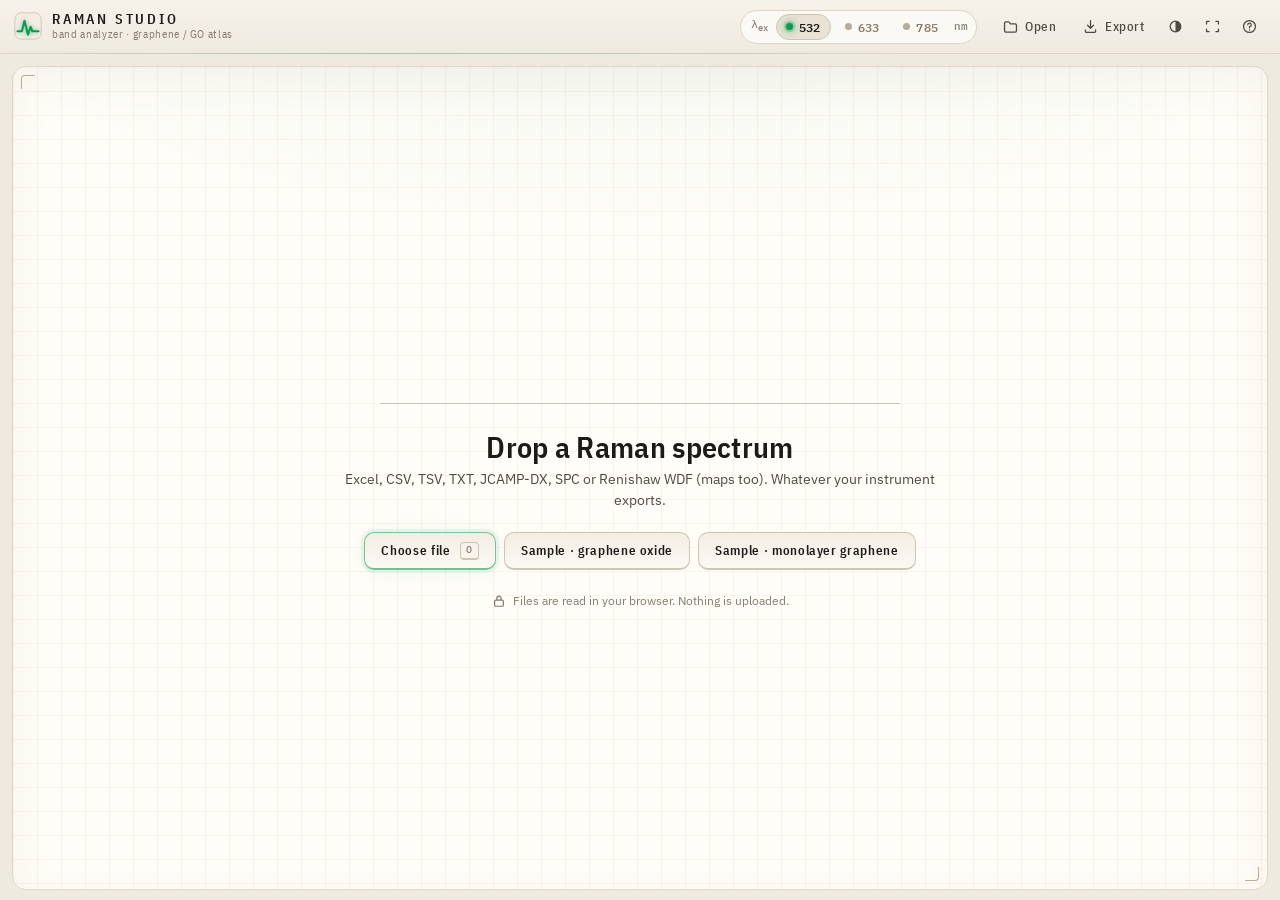
==== commit facf0284: "Read Renishaw WDF files and add band-intensity maps - js/io/parse-wdf.js: WiRE .wdf reader (single s" ====
--- a/index.html
+++ b/index.html
@@ -94,7 +94,7 @@
           <div class="dz-inner">
             <div class="dz-beam" aria-hidden="true"><span></span></div>
             <h1 class="dz-title">Drop a Raman spectrum</h1>
-            <p class="dz-sub">Excel, CSV, TSV, TXT, JCAMP-DX or SPC. Whatever your instrument exports.</p>
+            <p class="dz-sub">Excel, CSV, TSV, TXT, JCAMP-DX, SPC or Renishaw WDF (maps too). Whatever your instrument exports.</p>
             <div class="dz-actions">
               <button class="key key-primary" id="dzOpen">Choose file<kbd>O</kbd></button>
               <button class="key" id="dzSampleGO">Sample · graphene oxide</button>
@@ -119,6 +119,8 @@
         <button role="tab" data-tab="read" aria-selected="false">Read</button>
         <button role="tab" data-tab="fit" aria-selected="false">Fit</button>
         <button role="tab" data-tab="band" aria-selected="false">Band</button>
+        <button role="tab" data-tab="map" aria-selected="false" title="Band-intensity maps across the points of a map" hidden>Map</button>
+        <button role="tab" data-tab="data" aria-selected="false" title="Acquisition settings, quality checks and spike removal">Data</button>
       </div>
       <div class="deck-body">
         <section class="pane" data-pane="peaks" id="panePeaks"></section>
@@ -126,6 +128,8 @@
         <section class="pane" data-pane="read" id="paneRead" hidden></section>
         <section class="pane" data-pane="fit" id="paneFit" hidden></section>
         <section class="pane" data-pane="band" id="paneBand" hidden></section>
+        <section class="pane" data-pane="map" id="paneMap" hidden></section>
+        <section class="pane" data-pane="data" id="paneData" hidden></section>
       </div>
     </aside>
   </main>
@@ -142,7 +146,7 @@
 <!-- printable report (hidden on screen) -->
 <article class="report" id="report" aria-hidden="true"></article>
 
-<input type="file" id="fileInput" accept=".csv,.tsv,.txt,.dat,.asc,.xlsx,.xls,.jdx,.dx,.jcamp,.spc" multiple hidden>
+<input type="file" id="fileInput" accept=".csv,.tsv,.txt,.dat,.asc,.xlsx,.xls,.jdx,.dx,.jcamp,.spc,.wdf" multiple hidden>
 <input type="file" id="projectInput" accept=".json" hidden>
 <noscript><p style="padding:2rem;font:16px system-ui">Raman Studio needs JavaScript.</p></noscript>
 <script type="module" src="js/main.js"></script>
--- a/css/app.css
+++ b/css/app.css
@@ -356,13 +356,13 @@
 }
 .deck-tabs { display: flex; gap: 2px; padding: 10px 10px 0; border-bottom: 1px solid var(--line); }
 .deck-tabs button {
-  flex: 1; border: 0; background: none; color: var(--ink-3); padding: 8px 4px 10px;
-  font: 600 calc(11px * var(--scale)) / 1 var(--font-ui); letter-spacing: .14em; text-transform: uppercase;
+  flex: 1; border: 0; background: none; color: var(--ink-3); padding: 8px 2px 10px; white-space: nowrap;
+  font: 600 calc(11px * var(--scale)) / 1 var(--font-ui); letter-spacing: .1em; text-transform: uppercase;
   border-bottom: 2px solid transparent; margin-bottom: -1px;
 }
 .deck-tabs button:hover { color: var(--ink); }
 .deck-tabs button[aria-selected="true"] { color: var(--ink); border-bottom-color: var(--laser); }
-.deck-tabs button .badge { display: inline-block; min-width: 16px; margin-left: 5px; padding: 1px 4px; border-radius: 8px; background: var(--panel-3); color: var(--ink-2); font: 500 9.5px/1.3 var(--font-mono); letter-spacing: 0; }
+.deck-tabs button .badge { display: inline-block; min-width: 16px; margin-left: 4px; padding: 1px 4px; border-radius: 8px; background: var(--panel-3); color: var(--ink-2); font: 500 9.5px/1.3 var(--font-mono); letter-spacing: 0; }
 .deck-body { flex: 1; overflow: auto; min-height: 0; scrollbar-width: thin; }
 .pane { padding: 14px 14px 28px; }
 
@@ -534,7 +534,7 @@
 .lbl .pos { fill: var(--ink-3); font: 500 calc(10px * var(--scale)) var(--font-mono); }
 .lbl .lead { fill: none; stroke: var(--laser-line); stroke-width: 1.2; }
 .lbl .apex { fill: var(--laser); }
-.lbl .ping { fill: none; stroke: var(--laser); stroke-width: 1.5; }
+.lbl .ping { fill: none; stroke: var(--laser); stroke-width: 1.5; opacity: 0; }
 .lbl.fit .box { stroke: var(--fit); stroke-dasharray: 4 3; }
 .lbl.fit .lead { stroke: color-mix(in srgb, var(--fit) 70%, transparent); stroke-dasharray: 3 3; }
 .lbl.fit .apex { fill: var(--fit); }
@@ -667,3 +667,51 @@
 @media (prefers-reduced-motion: reduce) {
   *, *::before, *::after { animation-duration: .001ms !important; transition-duration: .001ms !important; }
 }
+
+/* data pane */
+.okline { font-size: 12px; color: var(--ok); line-height: 1.45; }
+.infoline { margin-top: 6px; font-size: 12px; color: var(--ink-2); line-height: 1.45; }
+.dnote { margin: 6px 0 8px; font-size: 11.5px; line-height: 1.5; color: var(--ink-3); }
+.dnote b { color: var(--ink-2); }
+.ssub { margin: 12px 0 4px; font: 600 10px var(--font-ui); letter-spacing: .14em; text-transform: uppercase; color: var(--ink-3); }
+.slist { display: flex; flex-direction: column; gap: 3px; }
+.srow { display: grid; grid-template-columns: auto 1fr auto; gap: 8px; align-items: center; min-height: 28px; }
+.srow .btn { height: 24px; padding: 0 8px; }
+.stag { min-width: 72px; text-align: center; padding: 2px 6px; border-radius: 5px; border: 1px solid var(--line-2); font: 600 10px/1.4 var(--font-ui); letter-spacing: .04em; color: var(--ink-2); white-space: nowrap; }
+.stag.cosmic { border-color: var(--laser-line); color: var(--laser-ink); }
+.stag.artifact { border-style: dashed; }
+.stag.manual { border-color: var(--fit); color: var(--ink); }
+.stag.suspect { border-color: var(--warn); color: var(--warn); }
+.snum { font: 500 11.5px/1.4 var(--font-mono); color: var(--ink-3); min-width: 0; overflow-wrap: anywhere; }
+.snum b { color: var(--ink); font-weight: 500; }
+.zapform { display: flex; flex-wrap: wrap; align-items: center; gap: 6px; margin-top: 12px; }
+.zapform label { font: 600 10px var(--font-ui); letter-spacing: .14em; text-transform: uppercase; color: var(--ink-3); margin-right: 2px; }
+.zapform input { width: 76px; height: 26px; padding: 0 6px; border: 1px solid var(--line-2); border-radius: 6px; background: var(--panel); color: var(--ink); font: 500 12px var(--font-mono); }
+.zapform .u { font: 500 11px var(--font-mono); color: var(--ink-3); }
+.deck-tabs button .badge.warn { background: color-mix(in srgb, var(--warn) 22%, var(--panel-3)); color: var(--ink); }
+
+/* map pane */
+.mctl { display: flex; flex-wrap: wrap; align-items: center; gap: 6px 12px; margin: 0 0 10px; font: 600 10.5px var(--font-ui); letter-spacing: .08em; text-transform: uppercase; color: var(--ink-3); }
+.mctl label { display: inline-flex; align-items: center; gap: 6px; }
+.mctl select, .mrange input { height: 26px; border: 1px solid var(--line-2); border-radius: 6px; background: var(--panel); color: var(--ink); font: 500 12px var(--font-mono); letter-spacing: 0; text-transform: none; padding: 0 6px; max-width: 220px; }
+.mrange { display: inline-flex; align-items: center; gap: 4px; font: 500 11px var(--font-mono); letter-spacing: 0; text-transform: none; }
+.mrange input { width: 72px; }
+.mapbox { overflow-x: auto; }
+.mapsvg { display: block; margin: 0 auto; max-width: 100%; height: auto; }
+.mcell { cursor: pointer; }
+.mcell.na { fill: none; stroke: var(--line-2); stroke-dasharray: 2 2; }
+.mcell.on { stroke: var(--ink); stroke-width: 2; paint-order: stroke; }
+.mcell:hover { stroke: var(--ink-2); stroke-width: 1.5; }
+.maxes { display: flex; justify-content: space-between; gap: 8px; margin-top: 6px; font: 500 10.5px var(--font-mono); color: var(--ink-3); }
+.mlegend { display: grid; grid-template-columns: auto 1fr auto; align-items: center; gap: 8px; margin-top: 8px; }
+.mbar { height: 8px; border-radius: 4px; }
+.mv { font: 500 11px var(--font-mono); color: var(--ink-2); }
+.mreadout { margin-top: 8px; font: 500 11.5px var(--font-mono); color: var(--ink-2); min-height: 1.4em; }
+.mcorr { margin: 4px 0 6px; font-size: 12.5px; color: var(--ink-2); }
+.mcorr b { color: var(--ink); }
+.mscatter { display: block; max-width: 100%; height: auto; }
+.mscatter .max { stroke: var(--line-2); stroke-width: 1; }
+.mscatter .mlab { font: 500 10px var(--font-mono); fill: var(--ink-3); }
+.mdot { fill: #2a78d6; stroke: var(--panel); stroke-width: 2; cursor: pointer; }
+:root[data-theme="dark"] .mdot { fill: #3987e5; }
+.mdot.on { stroke: var(--ink); stroke-width: 2; }
